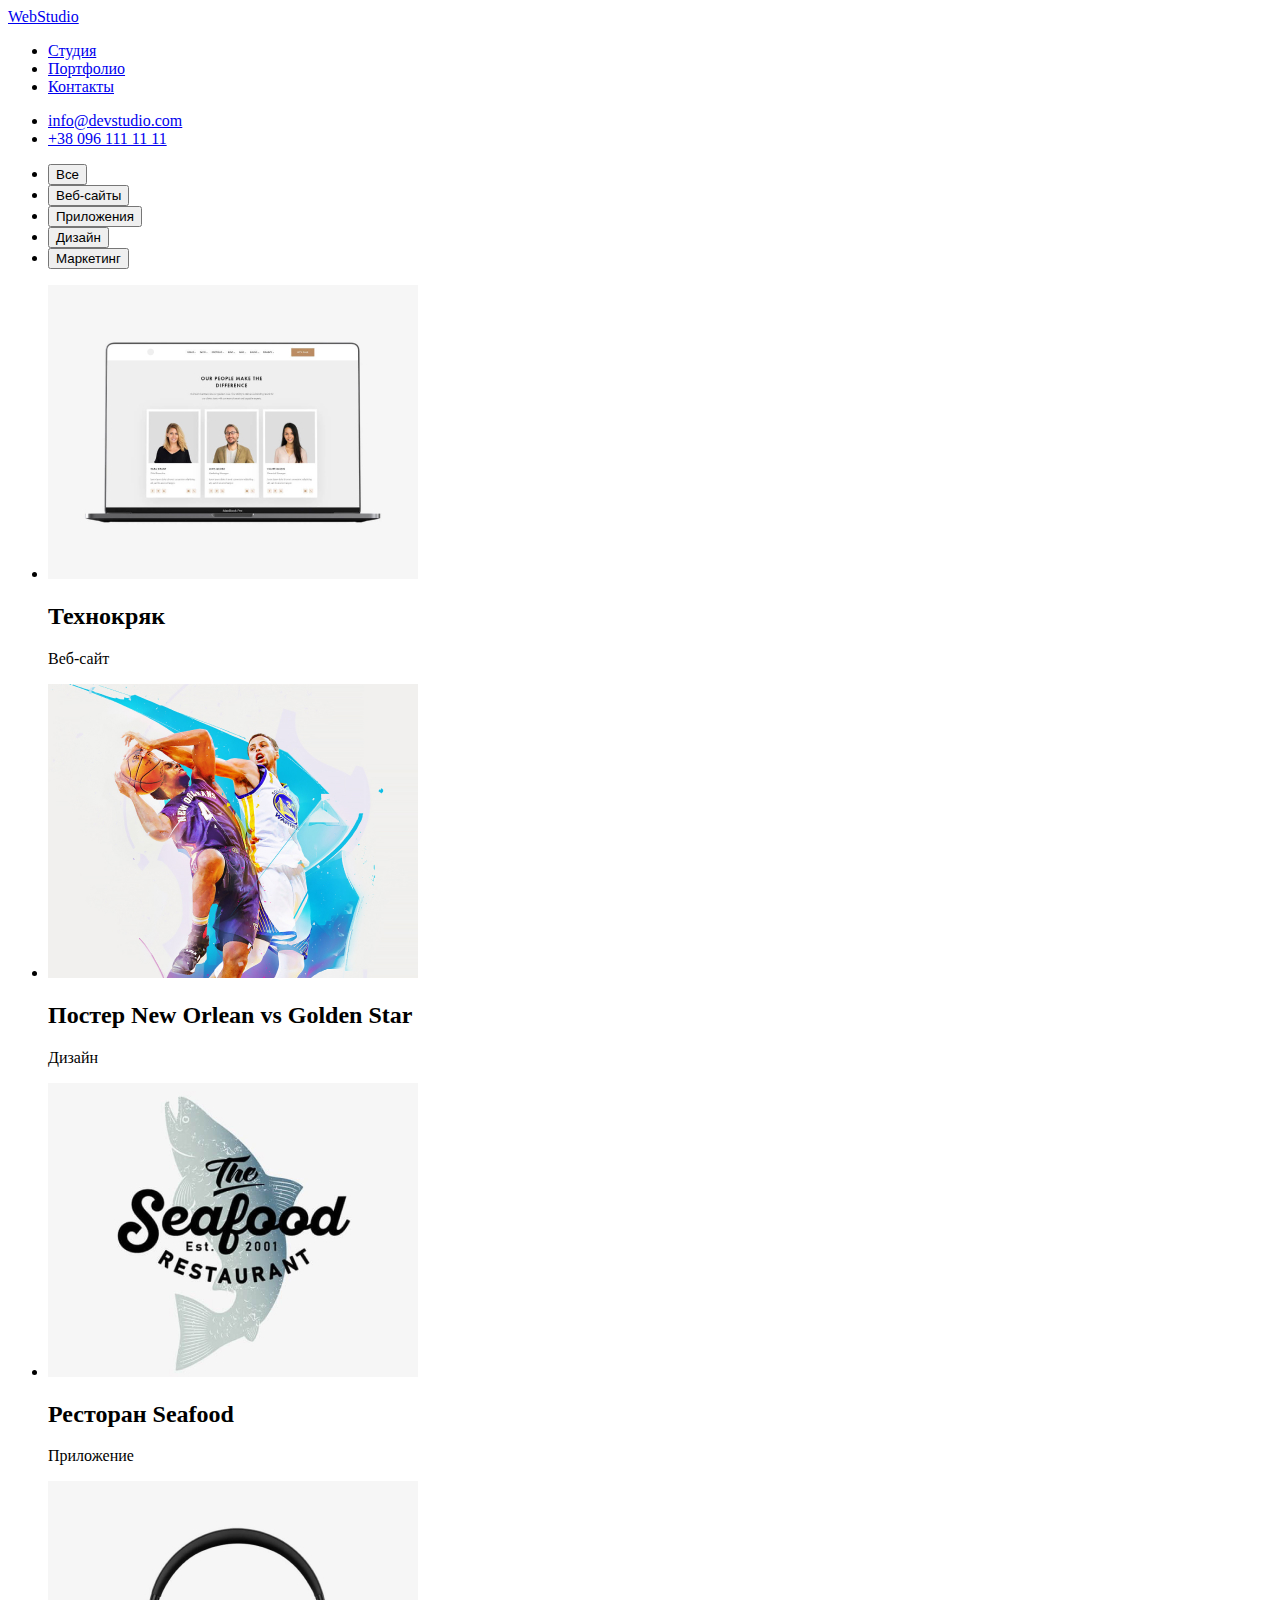
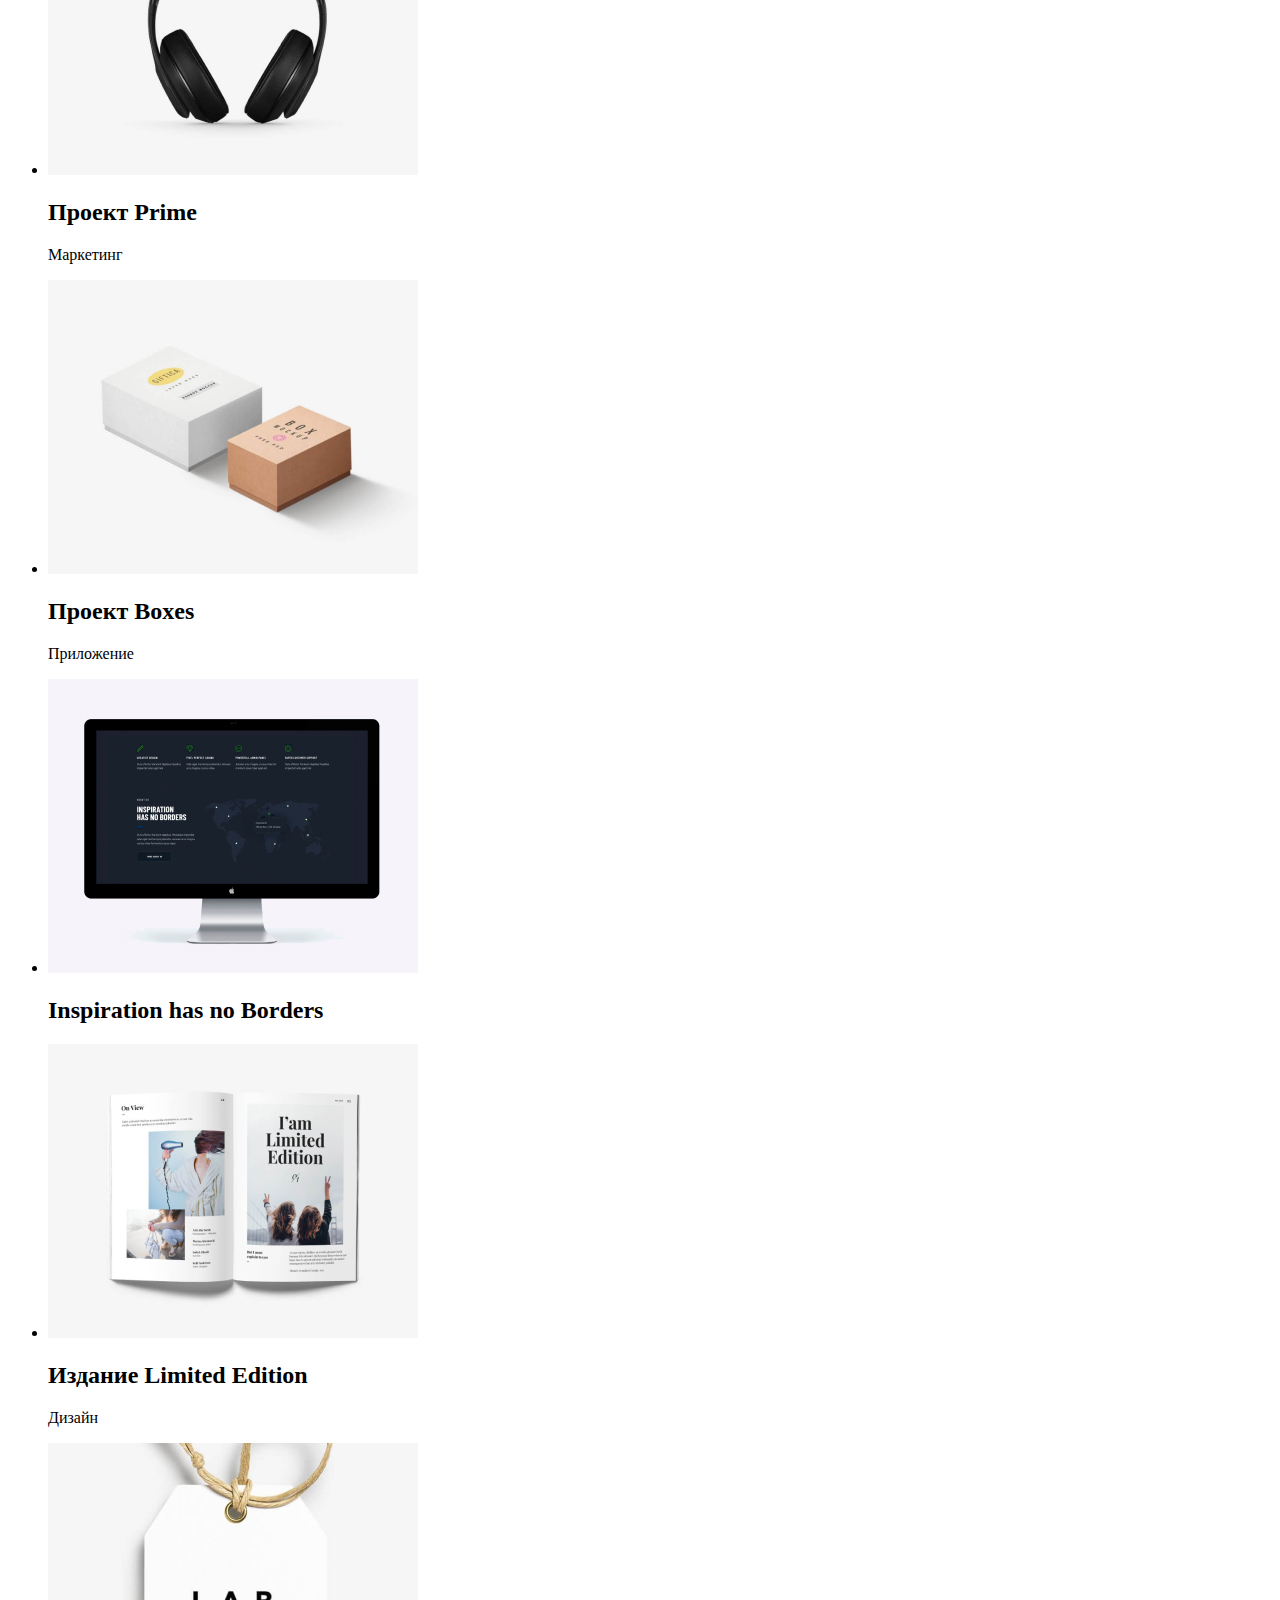
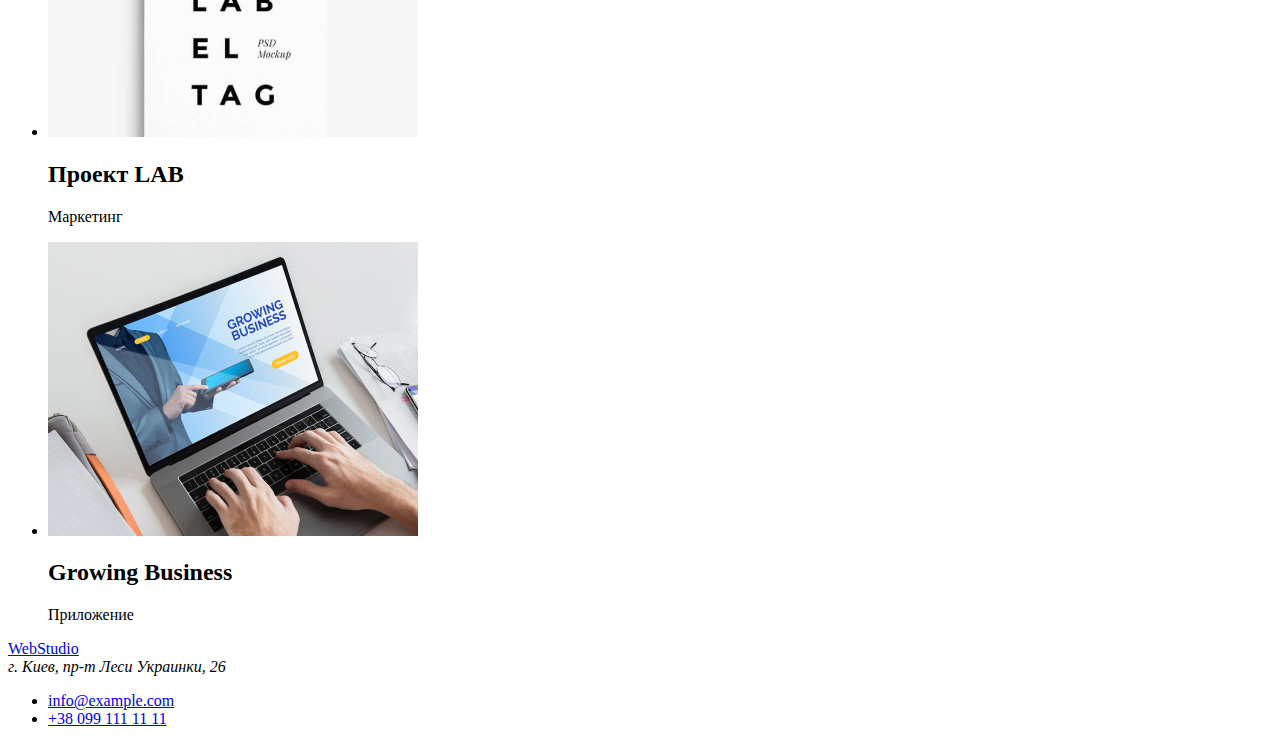
==== portfolio.html @ d8c51c15 "create portfolio.html" ====
<!DOCTYPE html>
<html lang="ru">
  <head>
    <meta charset="UTF-8" />
    <meta http-equiv="X-UA-Compatible" content="IE=edge" />
    <meta name="viewport" content="width=device-width, initial-scale=1.0" />
    <title>WebStudio</title>
    <link rel="stylesheet" href="./styles/style.css">
  </head>
  <body>
    <header>
      <nav>
        <a href="#">WebStudio</a>
        <ul>
          <li><a href="./index.html">Студия</a></li>
          <li><a href="./portfolio.html">Портфолио</a></li>
          <li><a href="#">Контакты</a></li>
        </ul>
      </nav>
      <ul>
        <li><a href="mailto:info@devstudio.com">info@devstudio.com</a></li>
        <li><a href="tel:+380961111111">+38 096 111 11 11</a></li>
      </ul>
    </header>
    <main>
      <section>
        <ul>
          <li><button type="button">Все</butoon></li>
          <li><button type="button">Веб-сайты</butoon></li>
          <li><button type="button">Приложения</butoon></li>
          <li><button type="button">Дизайн</butoon></li>
          <li><button type="button">Маркетинг</butoon></li>
        </ul>
        <ul>
          <li>
            <img src="./images/portfolio/project1.jpg" alt="Технокряк" />
            <h2>Технокряк</h2>
            <p>Веб-сайт</p>
          </li>
          <li>
            <img src="./images/portfolio/project2.jpg" alt="Постер New Orlean vs Golden Star" />
            <h2>Постер New Orlean vs Golden Star</h2>
            <p>Дизайн</p>
          </li>
          <li>
            <img src="./images/portfolio/project3.jpg" alt="Ресторан Seafood" />
            <h2>Ресторан Seafood</h2>
            <p>Приложение</p>
          </li>
          <li>
            <img src="./images/portfolio/project4.jpg" alt="Проект Prime" />
            <h2>Проект Prime</h2>
            <p>Маркетинг</p>
          </li>
          <li>
            <img src="./images/portfolio/project5.jpg" alt="Проект Boxes" />
            <h2>Проект Boxes</h2>
            <p>Приложение</p>
          </li>
          <li>
            <img src="./images/portfolio/project6.jpg" alt="Inspiration has no Borders" />
            <h2>Inspiration has no Borders</h2>
            <p></p>
          </li>
          <li>
            <img src="./images/portfolio/project7.jpg" alt="Издание Limited Edition" />
            <h2>Издание Limited Edition</h2>
            <p>Дизайн</p>
          </li>
          <li>
            <img src="./images/portfolio/project8.jpg" alt="Проект LAB" />
            <h2>Проект LAB</h2>
            <p>Маркетинг</p>
          </li>
          <li>
            <img src="./images/portfolio/project9.jpg" alt="Growing Business" />
            <h2>Growing Business</h2>
            <p>Приложение</p>
          </li>
        </ul>
      </section>
    </main>
    <footer>
      <a href="#">WebStudio</a>
      <address>г. Киев, пр-т Леси Украинки, 26</address>
      <ul>
        <li><a href="mailto:info@example.com">info@example.com</a></li>
        <li><a href="tel:+380991111111">+38 099 111 11 11</a></li>
      </ul>
    </footer>
  </body>
</html>
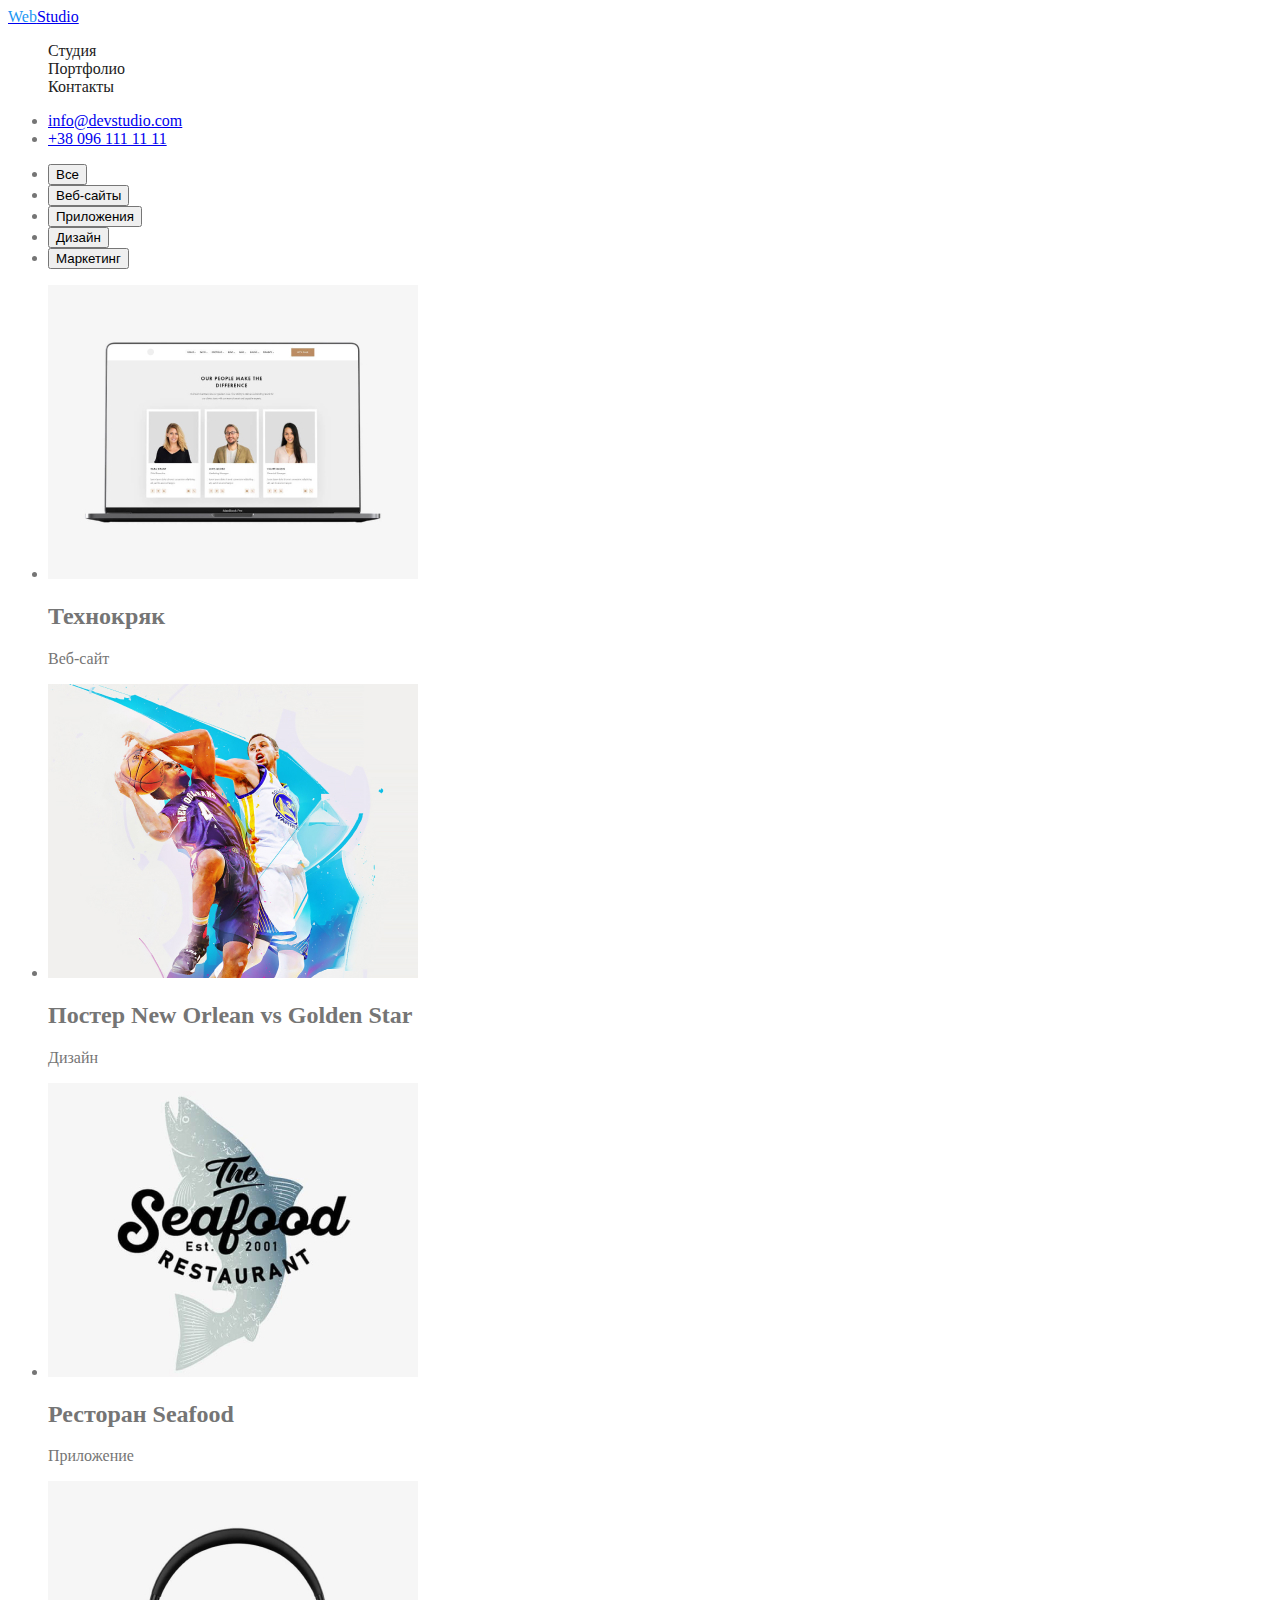
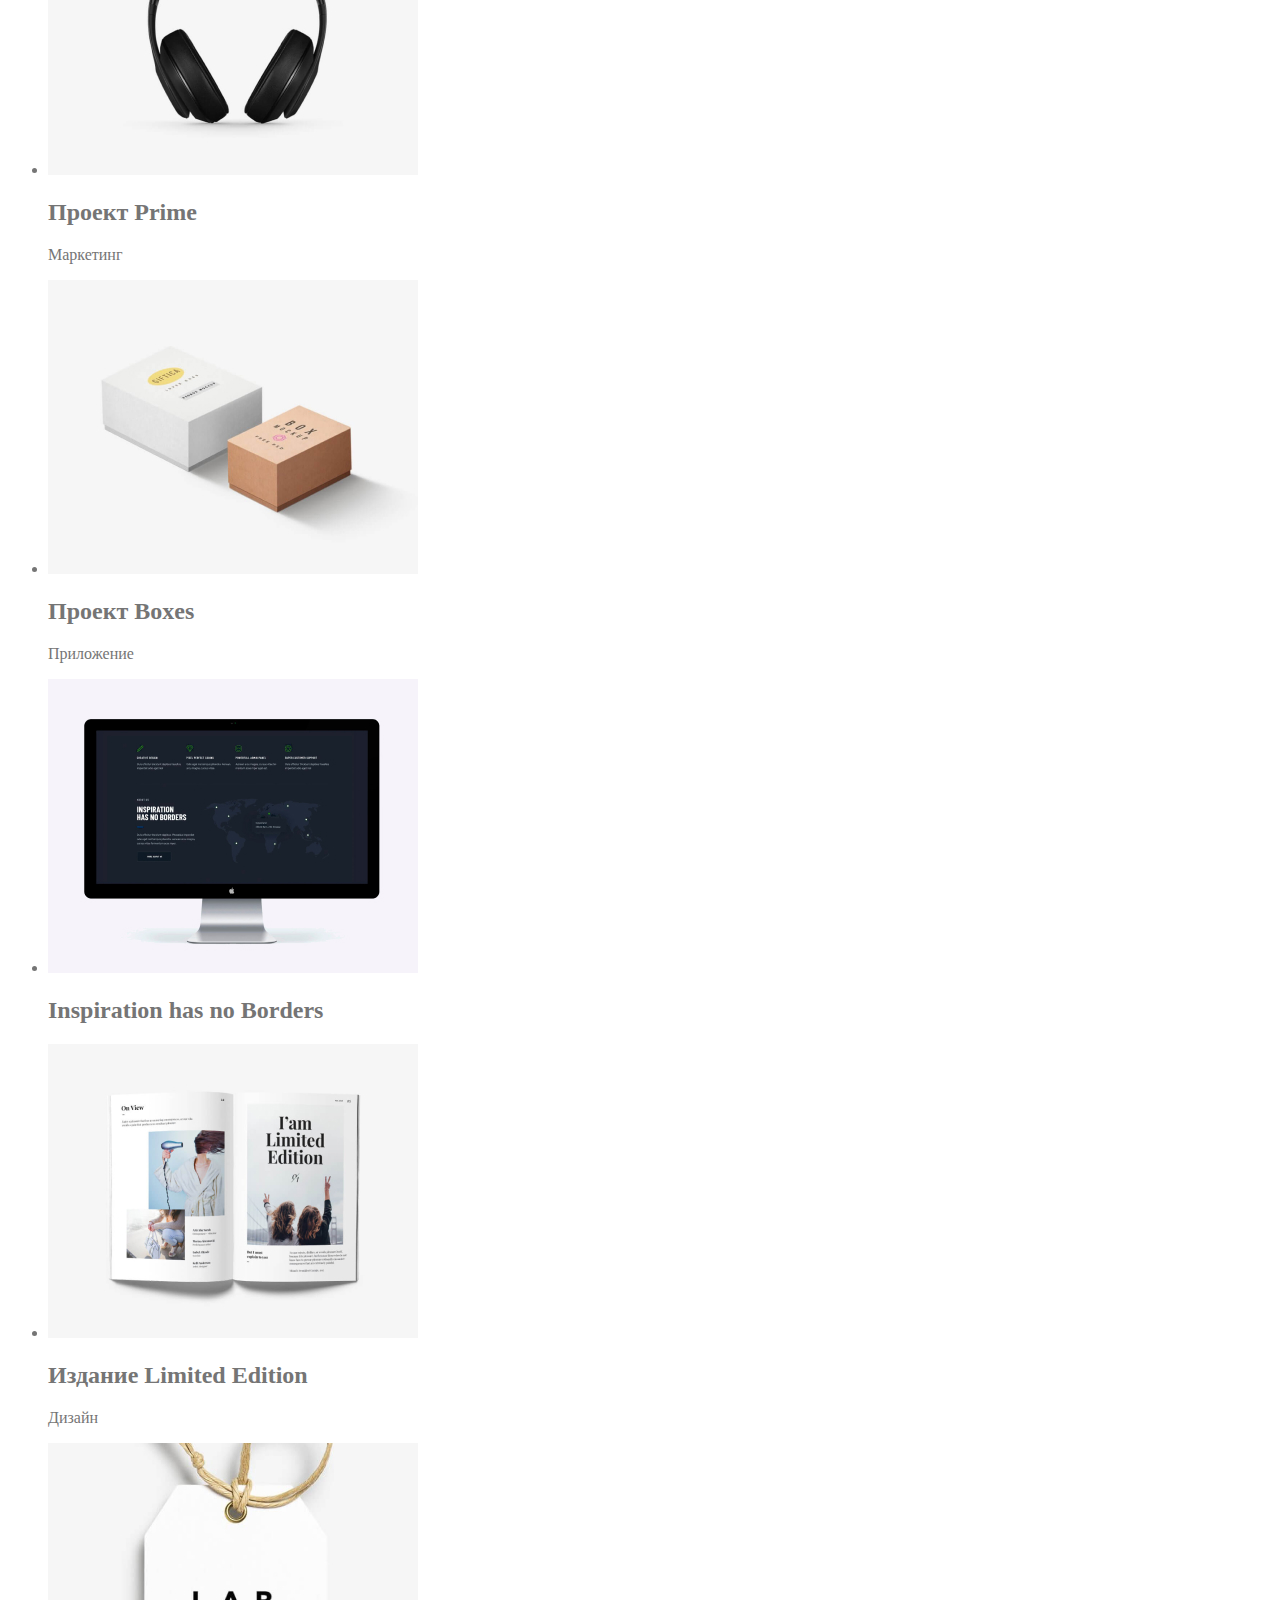
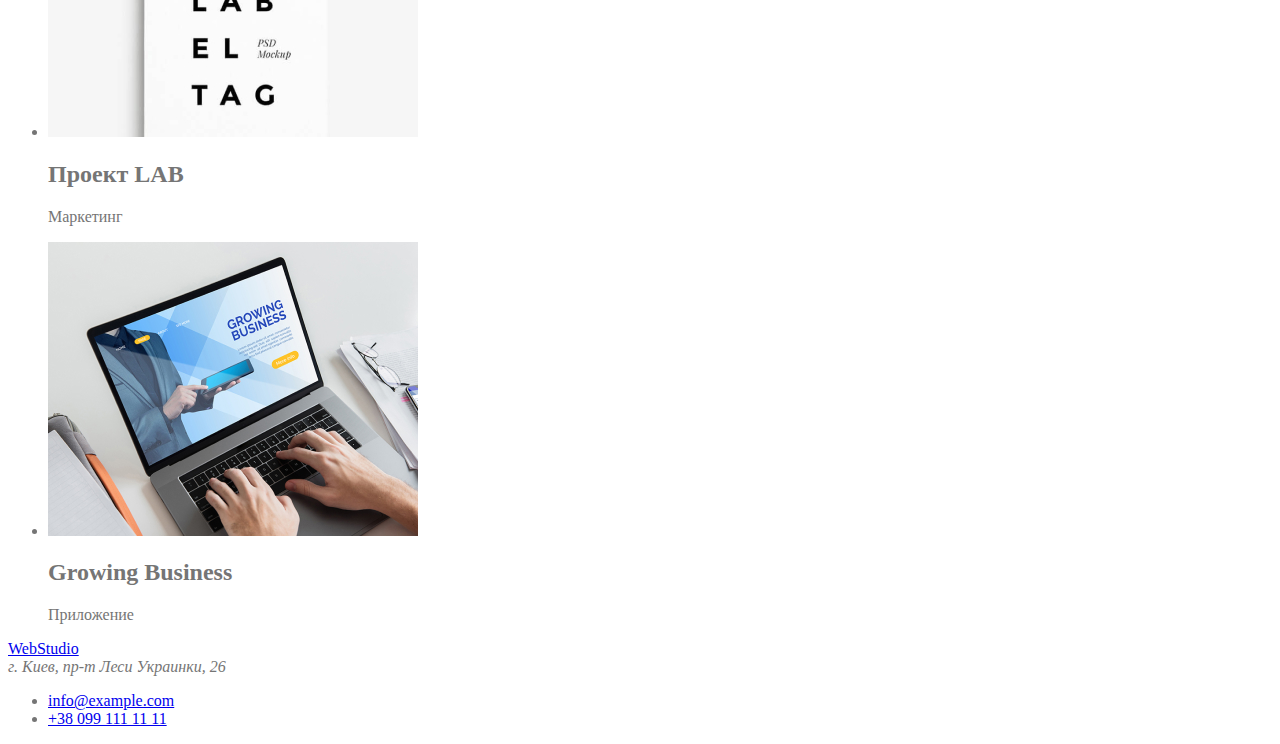
==== commit cec341b1: "add classes" ====
--- a/portfolio.html
+++ b/portfolio.html
@@ -10,8 +10,8 @@
   <body>
     <header>
       <nav>
-        <a href="#">WebStudio</a>
-        <ul>
+        <a href="#" class="logo"><span>Web</span>Studio</a>
+        <ul class="site-nav list">
           <li><a href="./index.html">Студия</a></li>
           <li><a href="./portfolio.html">Портфолио</a></li>
           <li><a href="#">Контакты</a></li>
--- a/styles/style.css
+++ b/styles/style.css
@@ -0,0 +1,78 @@
+/* 
+цвет основной     #212121; 
+цвет вторичный    #757575;
+цвет акцента      #2196F3;
+белый цвет        #FFFFFF;
+
+цвет фона         #FFFFFF;
+вторич цвет фон   #F5F4FA;
+цвет футтера      #2F303A;
+*/
+
+:root {
+  --background-color: #ffffff;
+  --main-color: #757575; /* основной цвет текста */
+  --second-color: #212121; /* вторичный цвет текста (цвет заголовков) */
+  --accent-color: #2196f3; /* цвет акцента  и основной цвет кнопки)   */
+  --accent-botton: #188ce8; /* цвет акцента кнопки */
+  --white-color: #ffffff;
+  --background-footer-color: #2f303a;
+  --footer-contact-color: rgba(255, 255, 255, 0.6);
+}
+
+body {
+  background-color: var(--background-color);
+  color: var(--main-color);
+}
+.list {
+  list-style: none;
+}
+
+.logo span {
+  color: var(--accent-color);
+  font-size: 700;
+}
+
+/* nav */
+.site-nav a {
+  color: var(--second-color);
+  text-decoration: none;
+}
+
+.site-nav a:hover,
+.site-nav a:focus,
+.contact a:hover,
+.contact a:focus {
+  color: var(--accent-color);
+}
+
+/* contact */
+.contact a {
+  text-decoration: none;
+  color: var(--main-color);
+}
+
+.section h2,
+.section h3 {
+  color: var(--second-color);
+}
+.button {
+  background-color: var(--accent-color);
+  color: var(--white-color);
+  border-color: var(--accent-botton);
+}
+
+.button:hover {
+  background-color: #188ce8;
+}
+
+.footer {
+  background-color: var(--background-footer-color);
+}
+.footer address {
+  color: var(--white-color);
+}
+
+.footer-contact a {
+  color: var(--footer-contact-color);
+}
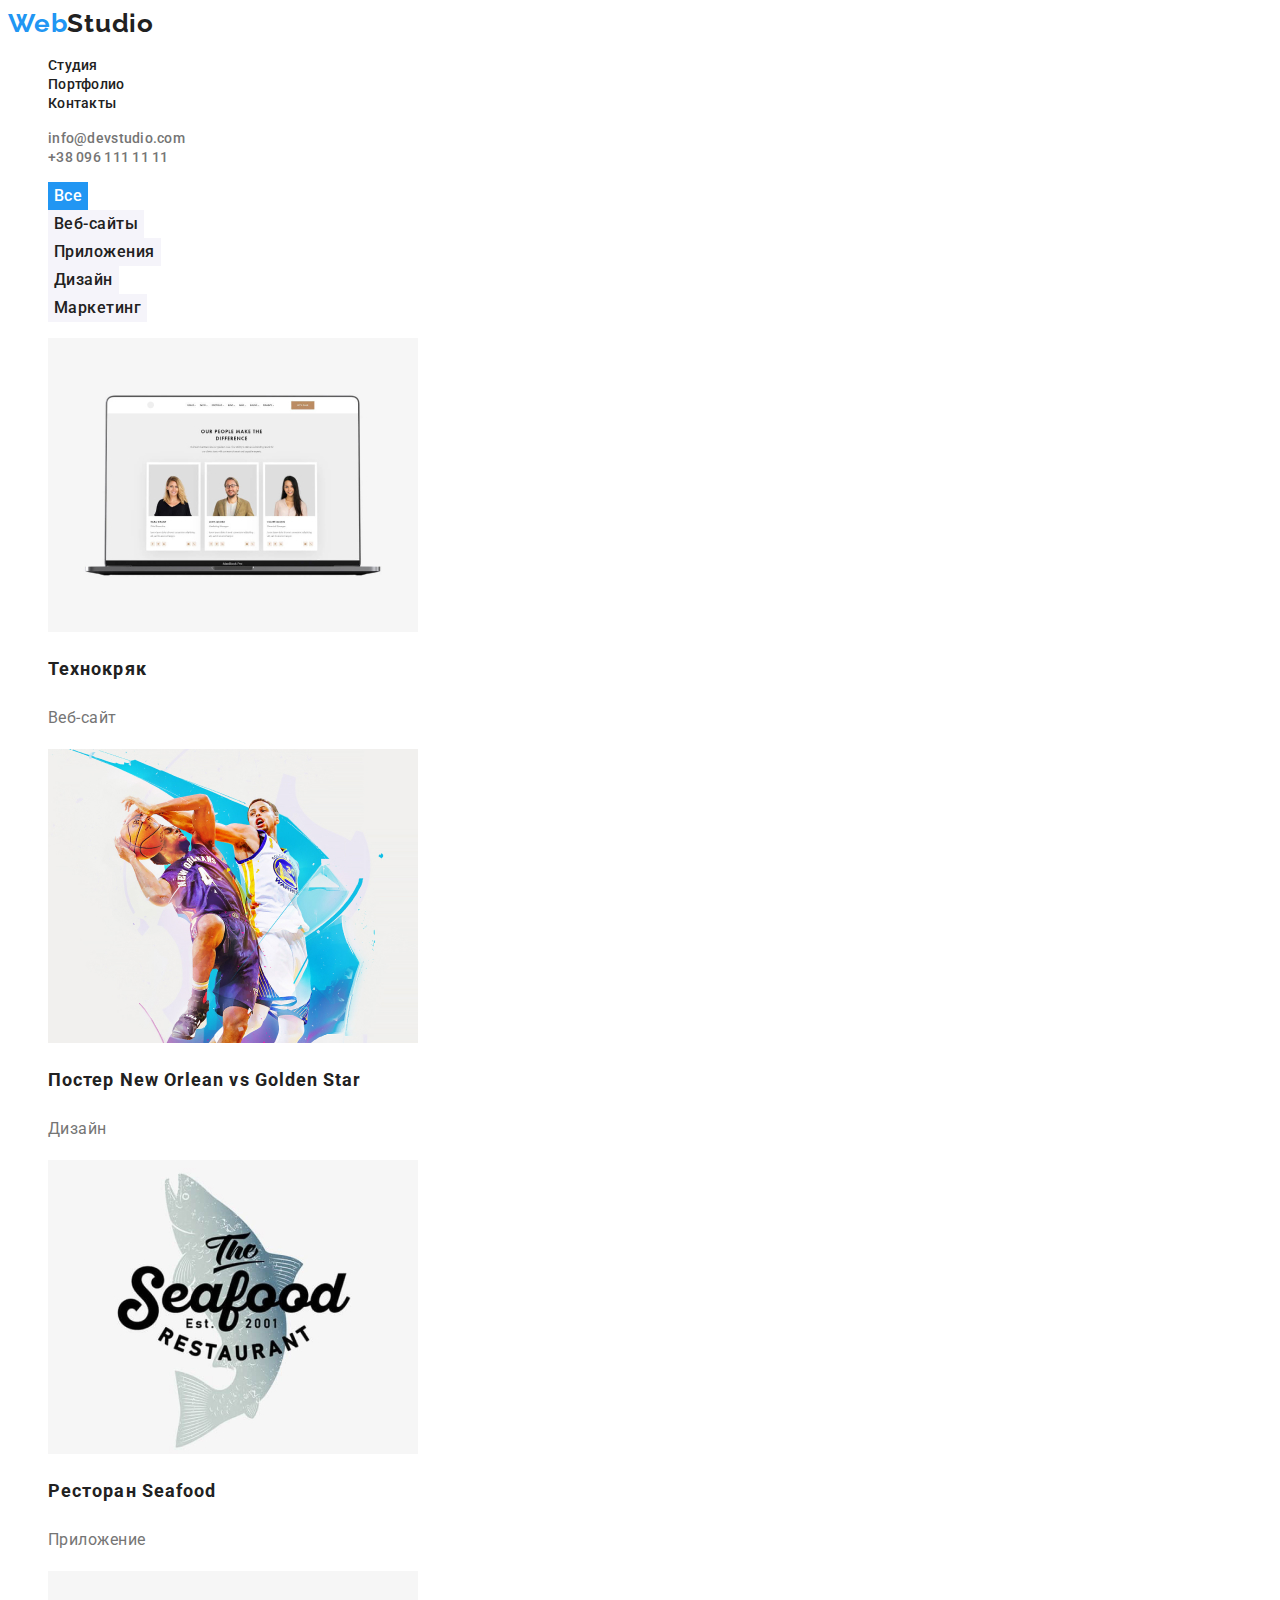
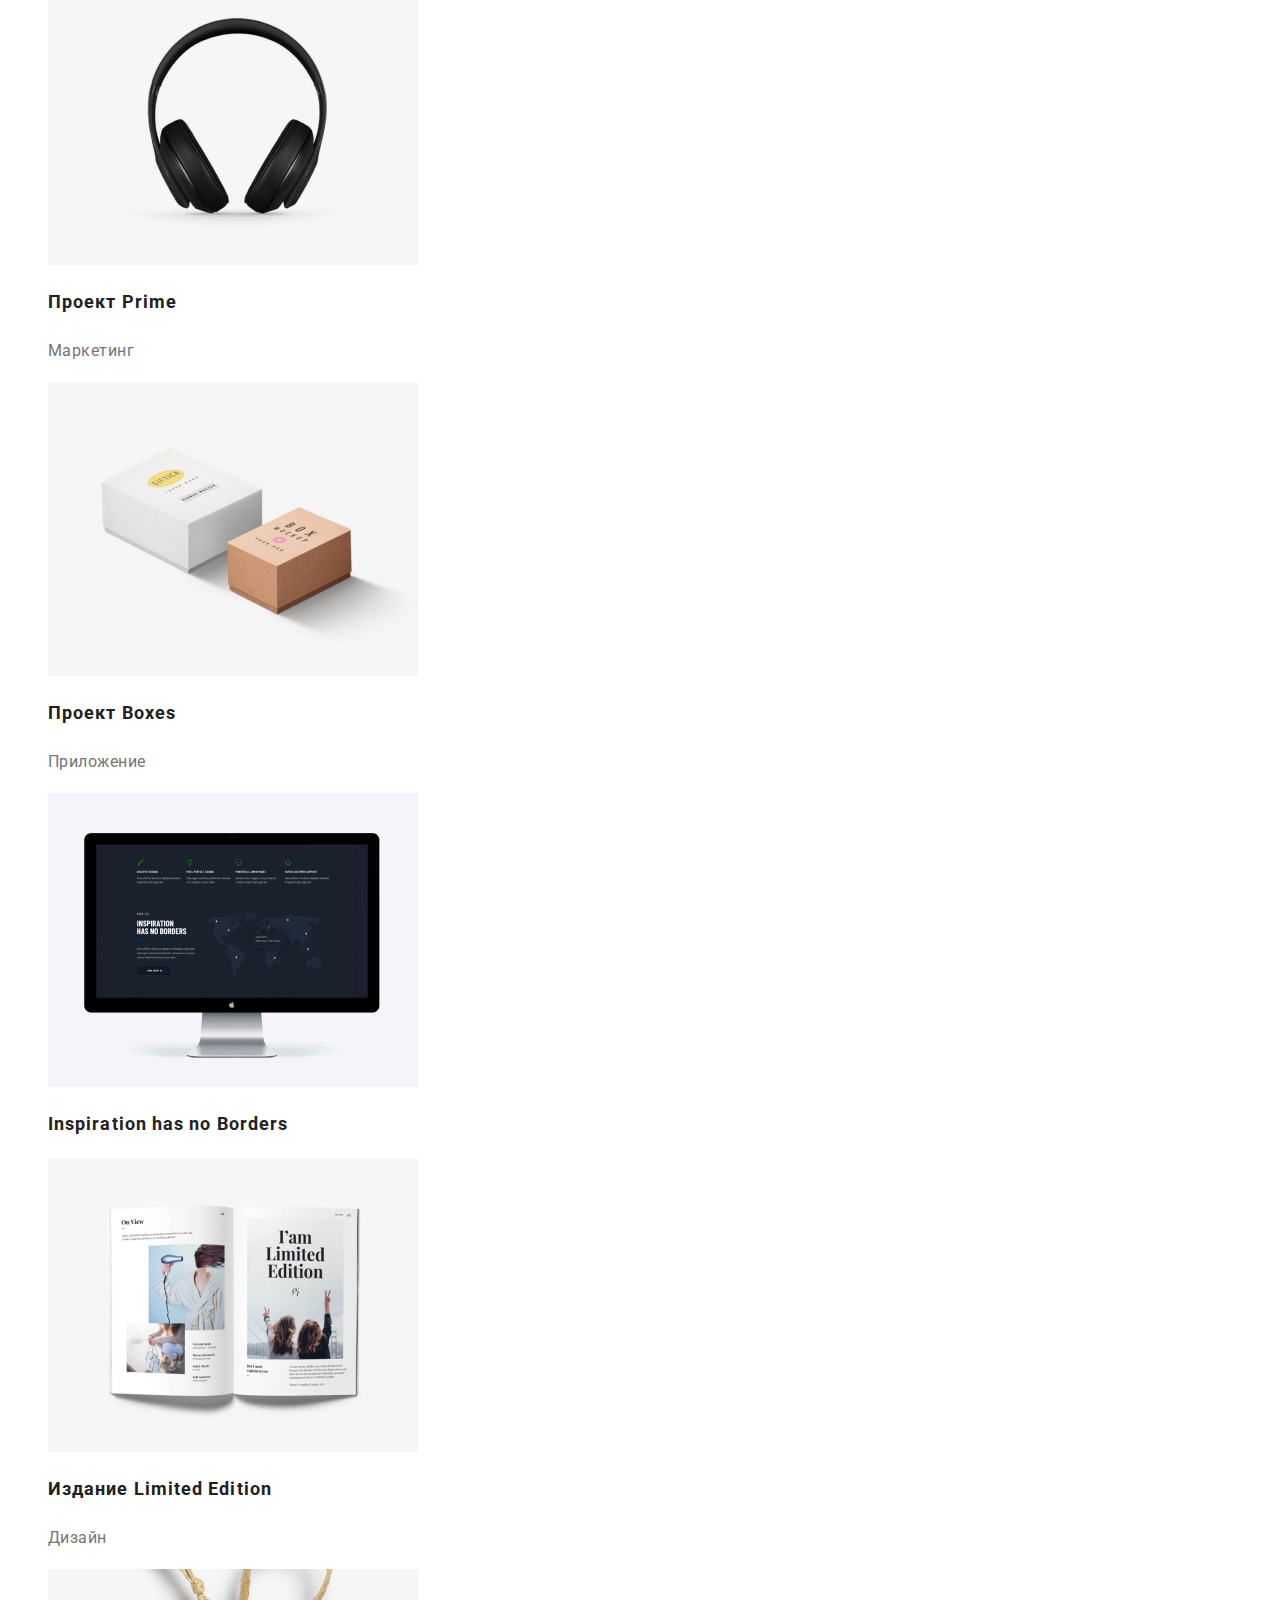
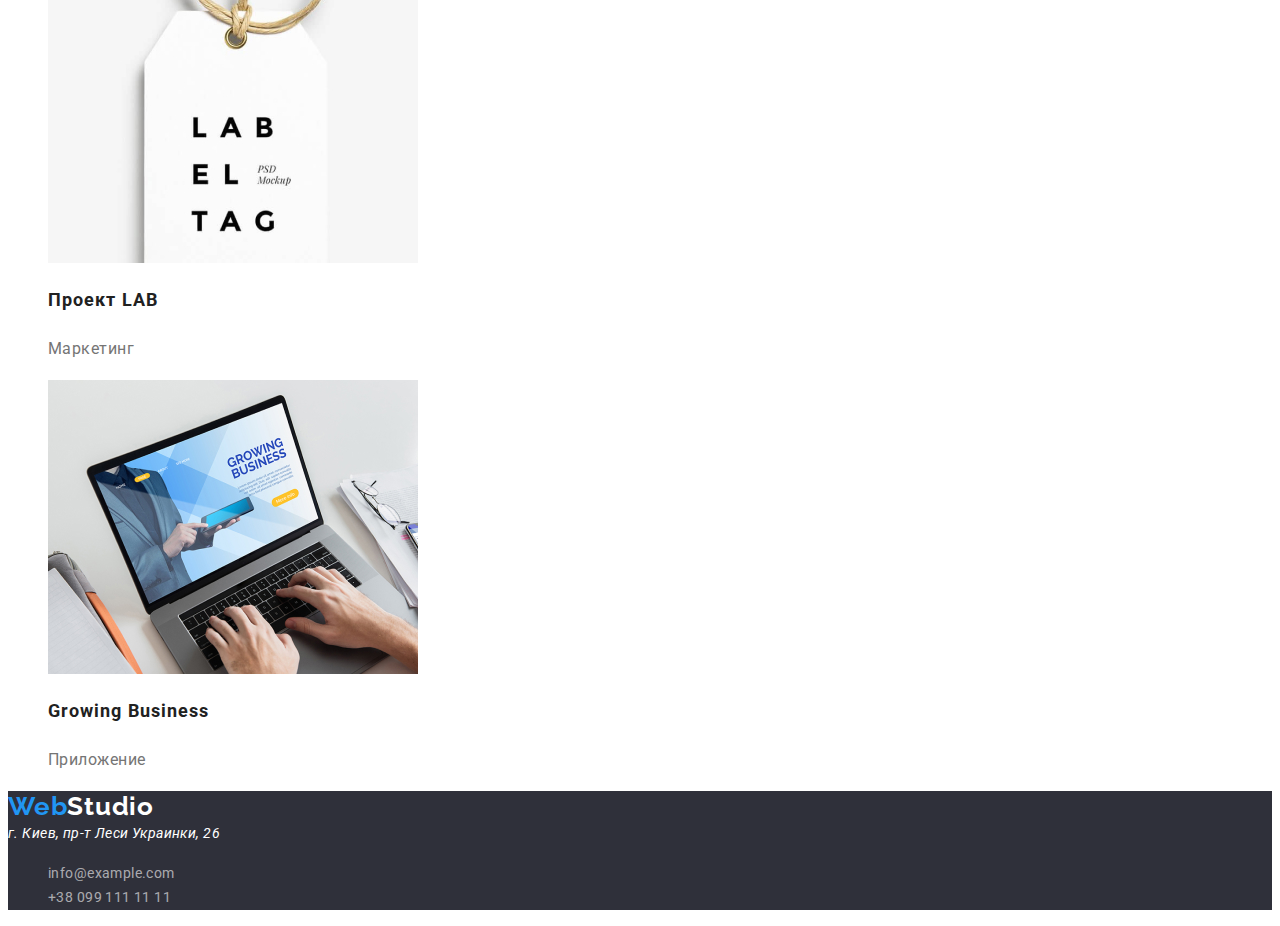
==== commit 31af1fc5: "добавление классов" ====
--- a/portfolio.html
+++ b/portfolio.html
@@ -5,33 +5,37 @@
     <meta http-equiv="X-UA-Compatible" content="IE=edge" />
     <meta name="viewport" content="width=device-width, initial-scale=1.0" />
     <title>WebStudio</title>
-    <link rel="stylesheet" href="./styles/style.css">
+    <link
+      href="https://fonts.googleapis.com/css2?family=Raleway:wght@700&family=Roboto:wght@400;500;700;900&display=swap"
+      rel="stylesheet"
+    />
+    <link rel="stylesheet" href="./styles/style.css" />
   </head>
   <body>
-    <header>
+    <header class="main-menu">
       <nav>
         <a href="#" class="logo"><span>Web</span>Studio</a>
         <ul class="site-nav list">
-          <li><a href="./index.html">Студия</a></li>
+          <li><a href="./">Студия</a></li>
           <li><a href="./portfolio.html">Портфолио</a></li>
           <li><a href="#">Контакты</a></li>
         </ul>
       </nav>
-      <ul>
+      <ul class="contact list">
         <li><a href="mailto:info@devstudio.com">info@devstudio.com</a></li>
         <li><a href="tel:+380961111111">+38 096 111 11 11</a></li>
       </ul>
     </header>
     <main>
-      <section>
-        <ul>
-          <li><button type="button">Все</butoon></li>
-          <li><button type="button">Веб-сайты</butoon></li>
-          <li><button type="button">Приложения</butoon></li>
-          <li><button type="button">Дизайн</butoon></li>
-          <li><button type="button">Маркетинг</butoon></li>
+      <section class="portfolio">
+        <ul class="portfolio-filter list">
+          <li><button type="button" class="button active">Все</button></li>
+          <li><button type="button" class="button">Веб-сайты</button></li>
+          <li><button type="button" class="button">Приложения</button></li>
+          <li><button type="button" class="button">Дизайн</button></li>
+          <li><button type="button" class="button">Маркетинг</button></li>
         </ul>
-        <ul>
+        <ul class="portfolio-projects list">
           <li>
             <img src="./images/portfolio/project1.jpg" alt="Технокряк" />
             <h2>Технокряк</h2>
@@ -80,10 +84,10 @@
         </ul>
       </section>
     </main>
-    <footer>
-      <a href="#">WebStudio</a>
+    <footer class="footer">
+      <a href="#" class="logo"><span>Web</span>Studio</a>
       <address>г. Киев, пр-т Леси Украинки, 26</address>
-      <ul>
+      <ul class="footer-contact list">
         <li><a href="mailto:info@example.com">info@example.com</a></li>
         <li><a href="tel:+380991111111">+38 099 111 11 11</a></li>
       </ul>
--- a/styles/style.css
+++ b/styles/style.css
@@ -14,8 +14,9 @@
   --main-color: #757575; /* основной цвет текста */
   --second-color: #212121; /* вторичный цвет текста (цвет заголовков) */
   --accent-color: #2196f3; /* цвет акцента  и основной цвет кнопки)   */
-  --accent-botton: #188ce8; /* цвет акцента кнопки */
+  /* --accent-botton: #188ce8; цвет акцента кнопки */
   --white-color: #ffffff;
+  --background-banner-color: #2f303a;
   --background-footer-color: #2f303a;
   --footer-contact-color: rgba(255, 255, 255, 0.6);
 }
@@ -23,19 +24,29 @@
 body {
   background-color: var(--background-color);
   color: var(--main-color);
+  font-family: 'Roboto', sans-serif;
 }
 .list {
   list-style: none;
 }
 
+/*  HEADER */
+
+/* logo */
+.logo {
+  font-family: 'Raleway', sans-serif;
+  font-weight: 700;
+  font-size: 26px;
+  line-height: 1.2;
+  letter-spacing: 0.03em;
+  color: var(--second-color);
+}
 .logo span {
   color: var(--accent-color);
-  font-size: 700;
 }
 
 /* nav */
-.site-nav a {
-  color: var(--second-color);
+.main-menu a {
   text-decoration: none;
 }
 
@@ -46,33 +57,147 @@
   color: var(--accent-color);
 }
 
-/* contact */
+.site-nav a {
+  color: var(--second-color);
+  font-weight: 500;
+  font-size: 14px;
+  line-height: 1.14;
+  letter-spacing: 0.02em;
+}
 .contact a {
-  text-decoration: none;
-  color: var(--main-color);
-}
-
-.section h2,
-.section h3 {
-  color: var(--second-color);
-}
-.button {
+  font-weight: 500;
+  font-size: 14px;
+  line-height: 1.14;
+  letter-spacing: 0.02em;
+  color: var(--main-color);
+}
+
+/* MAIN */
+.section-title {
+  font-weight: 700;
+  font-size: 36px;
+  line-height: 1.17;
+  text-align: center;
+  letter-spacing: 0.03em;
+  color: var(--second-color);
+}
+/* banner */
+.banner {
+  background-color: var(--background-banner-color);
+}
+.banner-title {
+  font-weight: 900;
+  font-size: 44px;
+  line-height: 1.36;
+  text-align: center;
+  letter-spacing: 0.06em;
+  text-transform: uppercase;
+  color: var(--white-color);
+}
+.banner-button {
   background-color: var(--accent-color);
-  color: var(--white-color);
   border-color: var(--accent-botton);
-}
-
-.button:hover {
-  background-color: #188ce8;
-}
+  font-weight: 700;
+  font-size: 16px;
+  line-height: 1.88;
+  text-align: center;
+  letter-spacing: 0.06em;
+  color: var(--white-color);
+}
+
+/* features-list */
+
+.features-list h3 {
+  font-weight: 700;
+  font-size: 14px;
+  line-height: 1.14;
+  letter-spacing: 0.03em;
+  text-transform: uppercase;
+  color: var(--second-color);
+}
+
+.features-list {
+  font-weight: 400;
+  font-size: 14px;
+  line-height: 1.71;
+  letter-spacing: 0.03em;
+  color: var(--main-color);
+}
+
+/* our team */
+
+.our-team p {
+  font-weight: 400;
+  font-size: 16px;
+  line-height: 1.19;
+  text-align: center;
+  letter-spacing: 0.03em;
+  color: var(--main-color);
+}
+
+.our-team h3 {
+  font-weight: 500;
+  font-size: 16px;
+  line-height: 1.19;
+  text-align: center;
+  letter-spacing: 0.03em;
+  color: var(--second-color);
+}
+
+/* portfolio */
+.portfolio-filter .button {
+  border: none;
+  font-family: inherit;
+  font-weight: 500;
+  font-size: 16px;
+  line-height: 1.62;
+  text-align: center;
+  letter-spacing: 0.03em;
+  color: var(--second-color);
+  background-color: #f5f4fa;
+}
+
+.portfolio .button.active {
+  color: var(--white-color);
+  background: #2196f3;
+}
+
+.portfolio-projects h2 {
+  font-weight: 700;
+  font-size: 18px;
+  line-height: 2;
+  letter-spacing: 0.06em;
+  color: var(--second-color);
+}
+.portfolio p {
+  font-weight: 400;
+  font-size: 16px;
+  line-height: 1.88;
+  letter-spacing: 0.03em;
+  color: var(--main-color);
+}
+
+/* FOOTER */
 
 .footer {
   background-color: var(--background-footer-color);
 }
+.footer .logo {
+  color: var(--white-color);
+  text-decoration: none;
+}
 .footer address {
-  color: var(--white-color);
-}
-
+  font-weight: 400;
+  font-size: 14px;
+  line-height: 1.71;
+  letter-spacing: 0.03em;
+  color: var(--white-color);
+}
 .footer-contact a {
+  font-weight: 400;
+  font-size: 14px;
+  line-height: 1.71;
+  letter-spacing: 0.03em;
   color: var(--footer-contact-color);
-}
+  text-decoration: none;
+}
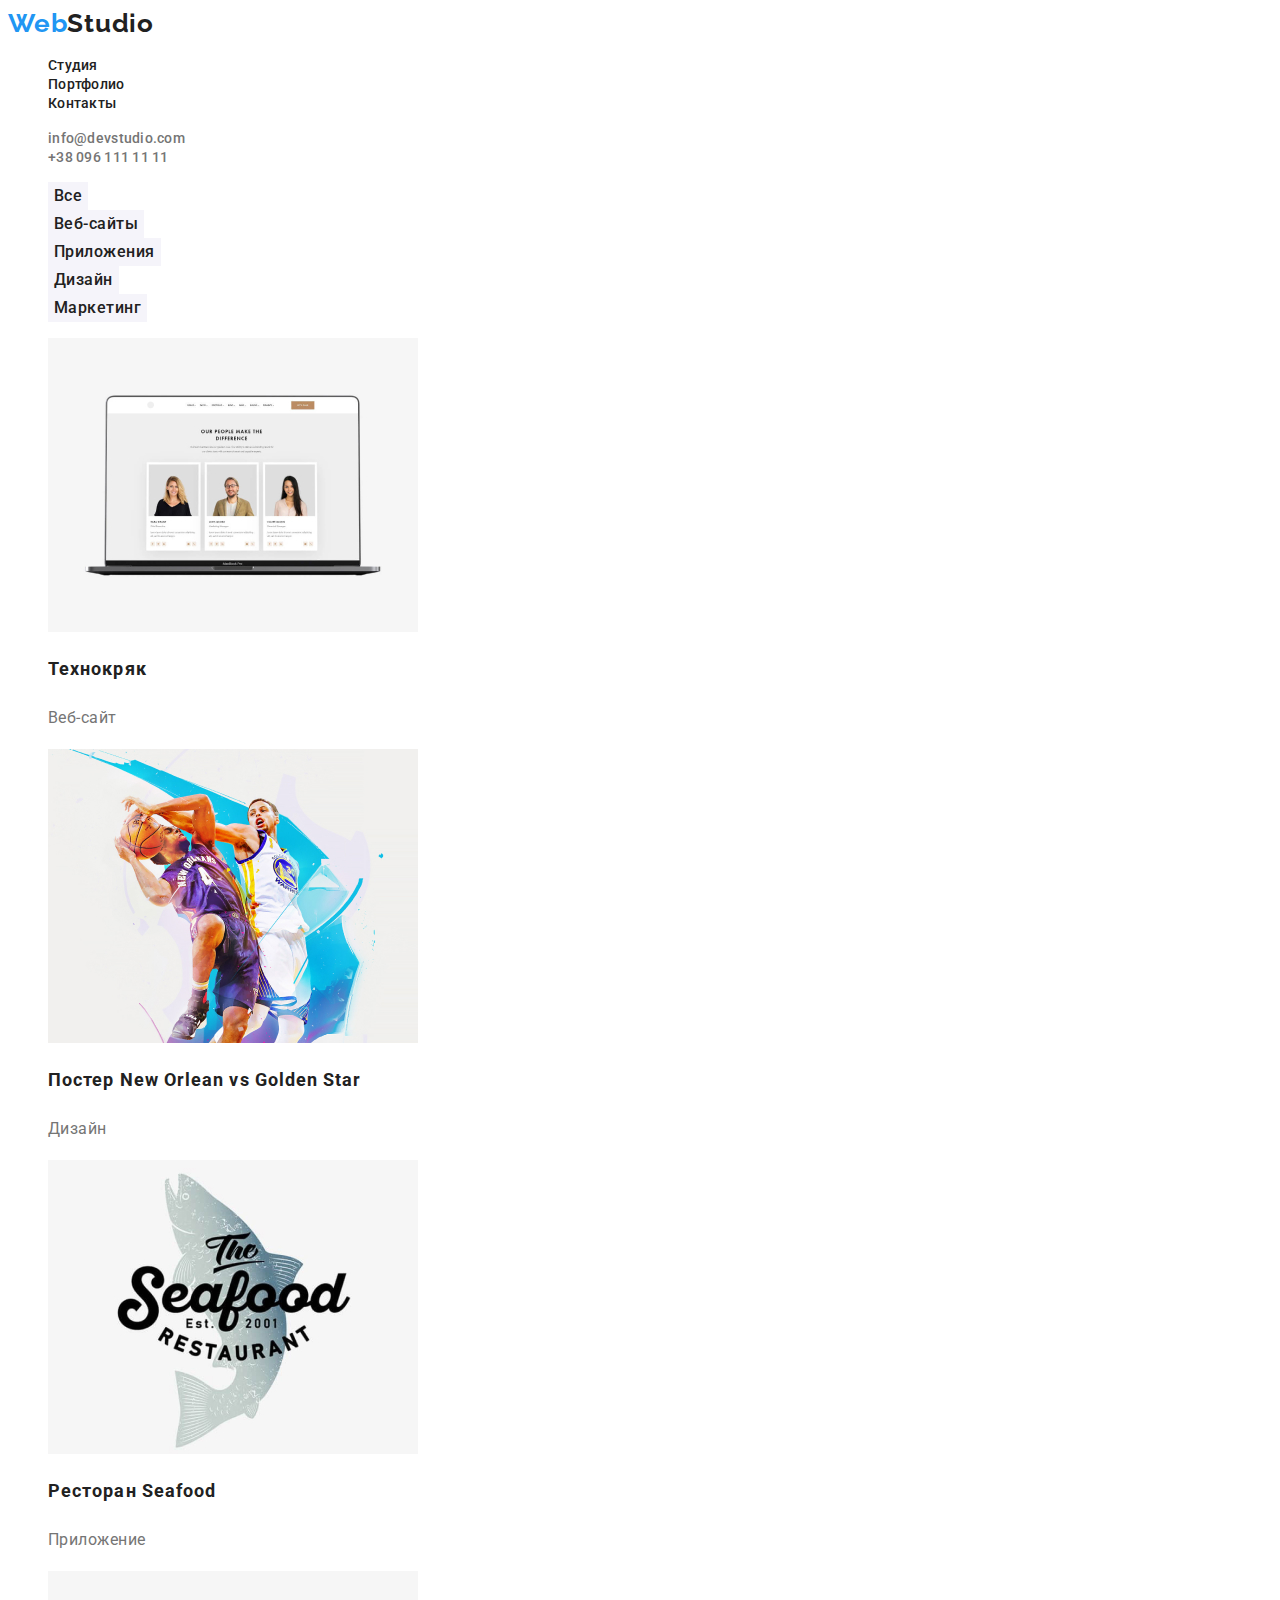
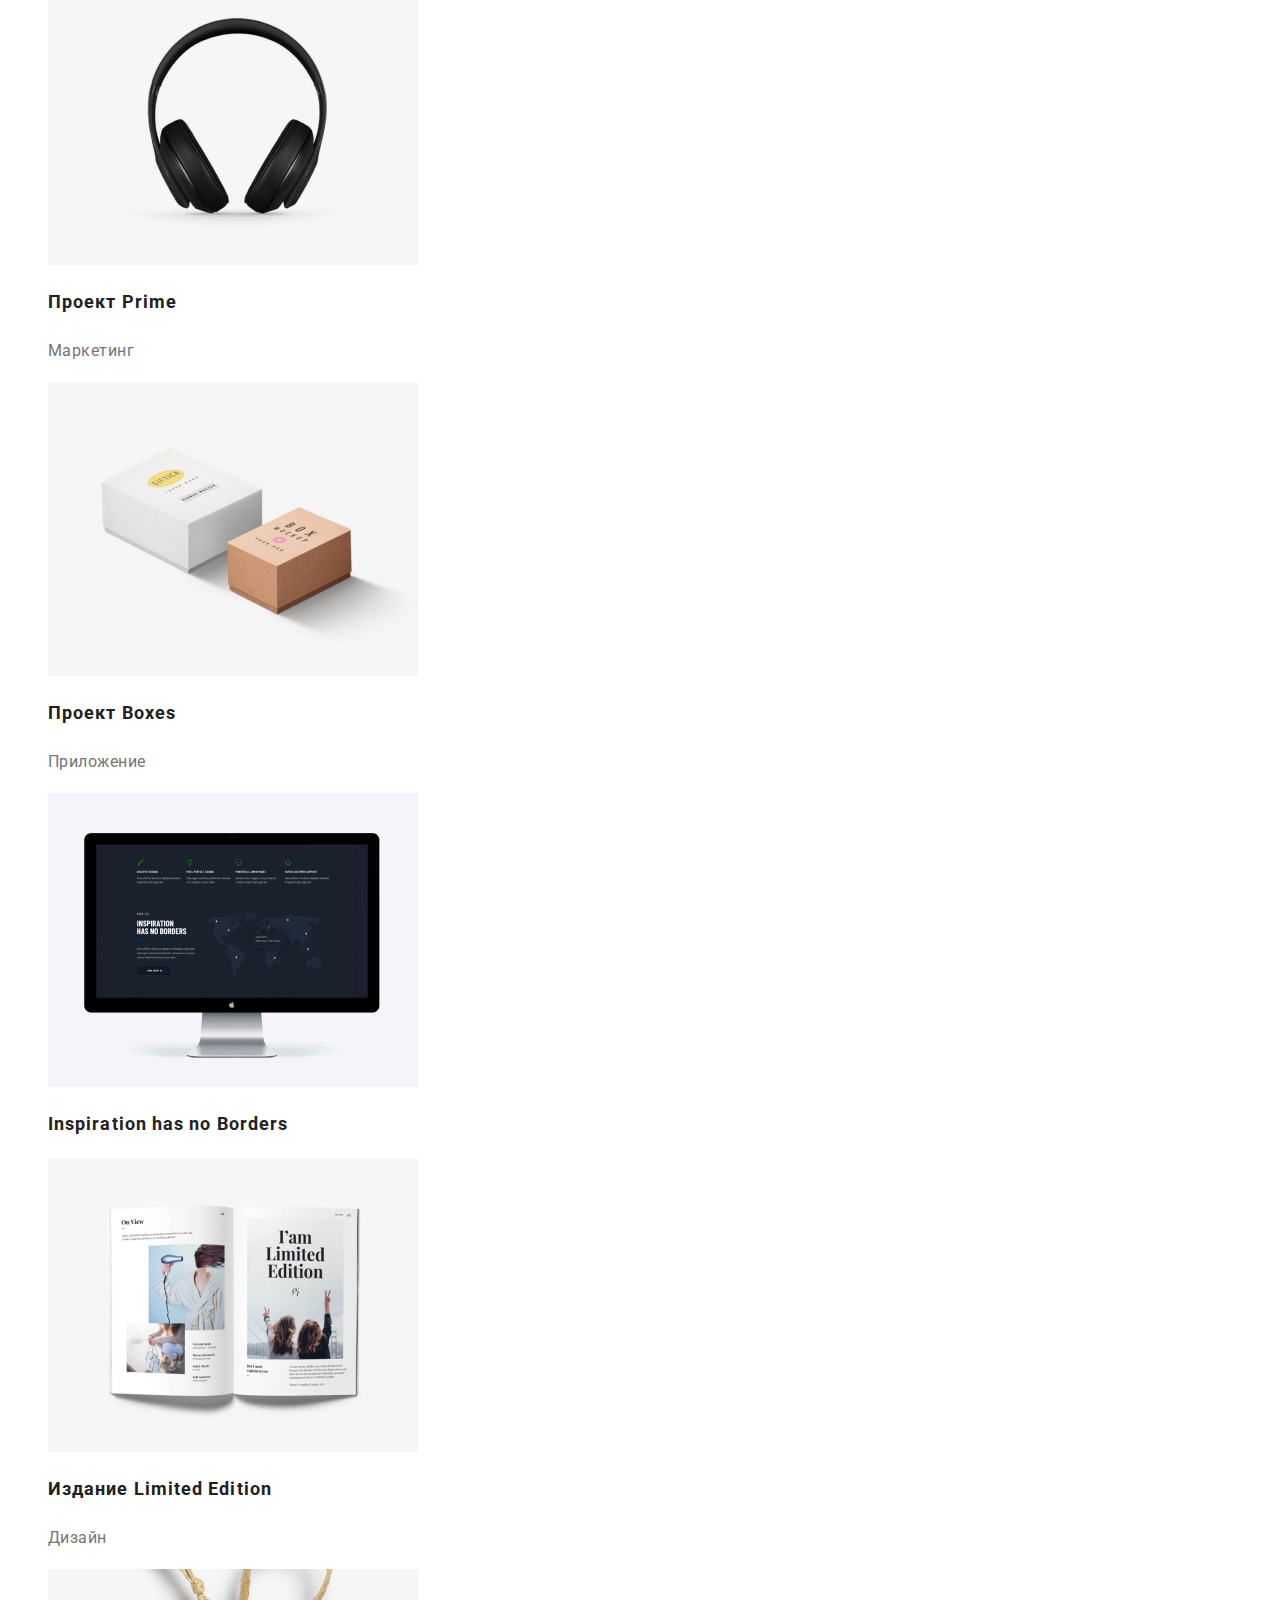
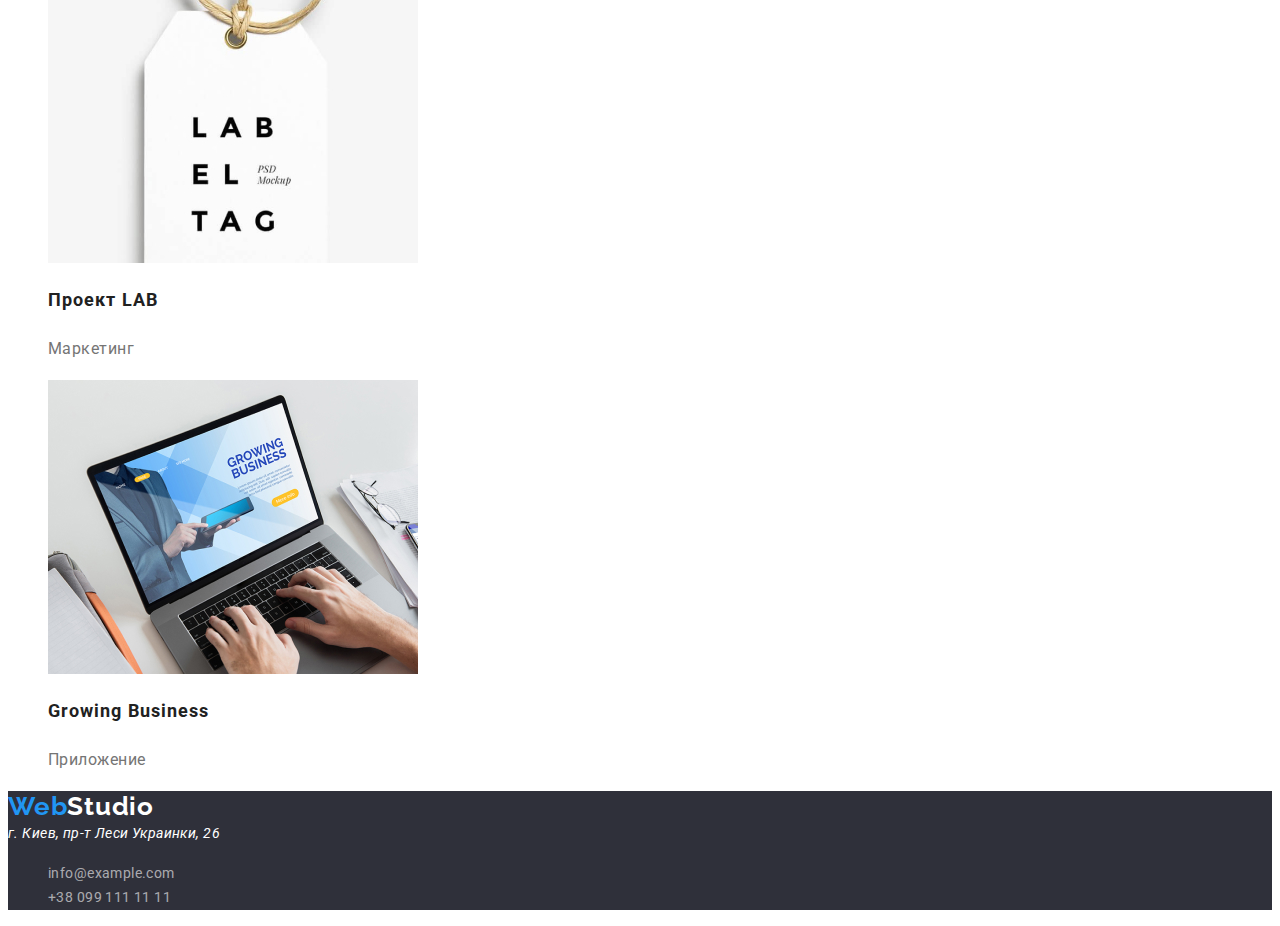
==== commit 453be97e: "изменения css" ====
--- a/portfolio.html
+++ b/portfolio.html
@@ -9,7 +9,7 @@
       href="https://fonts.googleapis.com/css2?family=Raleway:wght@700&family=Roboto:wght@400;500;700;900&display=swap"
       rel="stylesheet"
     />
-    <link rel="stylesheet" href="./styles/style.css" />
+    <link rel="stylesheet" href="./css/styles.css" />
   </head>
   <body>
     <header class="main-menu">
@@ -29,55 +29,98 @@
     <main>
       <section class="portfolio">
         <ul class="portfolio-filter list">
-          <li><button type="button" class="button active">Все</button></li>
+          <li><button type="button" class="button">Все</button></li>
           <li><button type="button" class="button">Веб-сайты</button></li>
           <li><button type="button" class="button">Приложения</button></li>
           <li><button type="button" class="button">Дизайн</button></li>
           <li><button type="button" class="button">Маркетинг</button></li>
         </ul>
+
         <ul class="portfolio-projects list">
           <li>
-            <img src="./images/portfolio/project1.jpg" alt="Технокряк" />
+            <img
+              src="./images/portfolio/project1.jpg"
+              alt="Технокряк"
+              width="370"
+              height="294"
+              width="370"
+              height="294"
+            />
             <h2>Технокряк</h2>
             <p>Веб-сайт</p>
           </li>
           <li>
-            <img src="./images/portfolio/project2.jpg" alt="Постер New Orlean vs Golden Star" />
+            <img
+              src="./images/portfolio/project2.jpg"
+              alt="Постер New Orlean vs Golden Star"
+              width="370"
+              height="294"
+            />
             <h2>Постер New Orlean vs Golden Star</h2>
             <p>Дизайн</p>
           </li>
           <li>
-            <img src="./images/portfolio/project3.jpg" alt="Ресторан Seafood" />
+            <img
+              src="./images/portfolio/project3.jpg"
+              alt="Ресторан Seafood"
+              width="370"
+              height="294"
+            />
             <h2>Ресторан Seafood</h2>
             <p>Приложение</p>
           </li>
           <li>
-            <img src="./images/portfolio/project4.jpg" alt="Проект Prime" />
+            <img
+              src="./images/portfolio/project4.jpg"
+              alt="Проект Prime"
+              width="370"
+              height="294"
+            />
             <h2>Проект Prime</h2>
             <p>Маркетинг</p>
           </li>
           <li>
-            <img src="./images/portfolio/project5.jpg" alt="Проект Boxes" />
+            <img
+              src="./images/portfolio/project5.jpg"
+              alt="Проект Boxes"
+              width="370"
+              height="294"
+            />
             <h2>Проект Boxes</h2>
             <p>Приложение</p>
           </li>
           <li>
-            <img src="./images/portfolio/project6.jpg" alt="Inspiration has no Borders" />
+            <img
+              src="./images/portfolio/project6.jpg"
+              alt="Inspiration has no Borders"
+              width="370"
+              height="294"
+            />
             <h2>Inspiration has no Borders</h2>
             <p></p>
           </li>
           <li>
-            <img src="./images/portfolio/project7.jpg" alt="Издание Limited Edition" />
+            <img
+              src="./images/portfolio/project7.jpg"
+              alt="Издание Limited Edition"
+              width="370"
+              height="294"
+            />
             <h2>Издание Limited Edition</h2>
             <p>Дизайн</p>
           </li>
           <li>
-            <img src="./images/portfolio/project8.jpg" alt="Проект LAB" />
+            <img src="./images/portfolio/project8.jpg" alt="Проект LAB" width="370" height="294" />
             <h2>Проект LAB</h2>
             <p>Маркетинг</p>
           </li>
           <li>
-            <img src="./images/portfolio/project9.jpg" alt="Growing Business" />
+            <img
+              src="./images/portfolio/project9.jpg"
+              alt="Growing Business"
+              width="370"
+              height="294"
+            />
             <h2>Growing Business</h2>
             <p>Приложение</p>
           </li>
--- a/css/styles.css
+++ b/css/styles.css
@@ -0,0 +1,193 @@
+:root {
+  --background-color: #ffffff;
+  --main-color: #757575; /* основной цвет текста */
+  --heading-color: #212121; /* вторичный цвет текста (цвет заголовков) */
+  --accent-color: #2196f3; /* цвет акцента  и основной цвет кнопки)   */
+  --white-color: #ffffff;
+  --second-background-color: #2f303a;
+  --footer-contact-color: rgba(255, 255, 255, 0.6);
+}
+
+body {
+  background-color: var(--background-color);
+  color: var(--main-color);
+  font-family: 'Roboto', sans-serif;
+}
+.list {
+  list-style: none;
+}
+
+/*  HEADER */
+
+/* logo */
+.logo {
+  font-family: 'Raleway', sans-serif;
+  font-weight: 700;
+  font-size: 26px;
+  line-height: 1.2;
+  letter-spacing: 0.03em;
+  color: var(--heading-color);
+}
+.logo span {
+  color: var(--accent-color);
+}
+
+/* nav */
+.main-menu a {
+  text-decoration: none;
+}
+
+.site-nav a:hover,
+.site-nav a:focus,
+.contact a:hover,
+.contact a:focus {
+  color: var(--accent-color);
+}
+
+.site-nav a {
+  color: var(--heading-color);
+  font-weight: 500;
+  font-size: 14px;
+  line-height: 1.14;
+  letter-spacing: 0.02em;
+}
+/* contact list */
+.contact a {
+  font-weight: 500;
+  font-size: 14px;
+  line-height: 1.14;
+  letter-spacing: 0.02em;
+  color: var(--main-color);
+}
+
+/* MAIN */
+.section-title {
+  font-weight: 700;
+  font-size: 36px;
+  line-height: 1.17;
+  text-align: center;
+  letter-spacing: 0.03em;
+  color: var(--heading-color);
+}
+/* banner */
+.banner {
+  background-color: var(--second-background-color);
+}
+.banner-title {
+  font-weight: 900;
+  font-size: 44px;
+  line-height: 1.36;
+  text-align: center;
+  letter-spacing: 0.06em;
+  text-transform: uppercase;
+  color: var(--white-color);
+}
+.banner-button {
+  cursor: pointer;
+  background-color: var(--accent-color);
+  border-color: var(--accent-botton);
+  font-weight: 700;
+  font-size: 16px;
+  line-height: 1.88;
+  text-align: center;
+  letter-spacing: 0.06em;
+  color: var(--white-color);
+}
+
+/* features-list */
+
+.features-list h3 {
+  font-weight: 700;
+  font-size: 14px;
+  line-height: 1.14;
+  letter-spacing: 0.03em;
+  text-transform: uppercase;
+  color: var(--heading-color);
+}
+
+.features-list {
+  font-size: 14px;
+  line-height: 1.71;
+  letter-spacing: 0.03em;
+  color: var(--main-color);
+}
+
+/* our team */
+
+.our-team p {
+  font-size: 16px;
+  line-height: 1.19;
+  text-align: center;
+  letter-spacing: 0.03em;
+  color: var(--main-color);
+}
+
+.our-team h3 {
+  font-weight: 500;
+  font-size: 16px;
+  line-height: 1.19;
+  text-align: center;
+  letter-spacing: 0.03em;
+  color: var(--heading-color);
+}
+
+/* portfolio */
+.portfolio-filter .button {
+  cursor: pointer;
+  border: none;
+  font-family: inherit;
+  font-weight: 500;
+  font-size: 16px;
+  line-height: 1.62;
+  text-align: center;
+  letter-spacing: 0.03em;
+  color: var(--heading-color);
+  background-color: #f5f4fa;
+}
+
+.portfolio .button:hover,
+.portfolio .button:focus {
+  background-color: var(--accent-color);
+  color: var(--white-color);
+}
+
+.portfolio-projects h2 {
+  font-weight: 700;
+  font-size: 18px;
+  line-height: 2;
+  letter-spacing: 0.06em;
+  color: var(--heading-color);
+}
+.portfolio p {
+  font-size: 16px;
+  line-height: 1.88;
+  letter-spacing: 0.03em;
+  color: var(--main-color);
+}
+
+/* FOOTER */
+
+.footer {
+  background-color: var(--second-background-color);
+}
+.footer .logo {
+  color: var(--white-color);
+  text-decoration: none;
+}
+.footer address {
+  font-size: 14px;
+  line-height: 1.71;
+  letter-spacing: 0.03em;
+  color: var(--white-color);
+}
+.footer-contact a {
+  font-size: 14px;
+  line-height: 1.71;
+  letter-spacing: 0.03em;
+  color: var(--footer-contact-color);
+  text-decoration: none;
+}
+.footer-contact a:hover,
+.footer-contact a:focus {
+  color: var(--accent-color);
+}
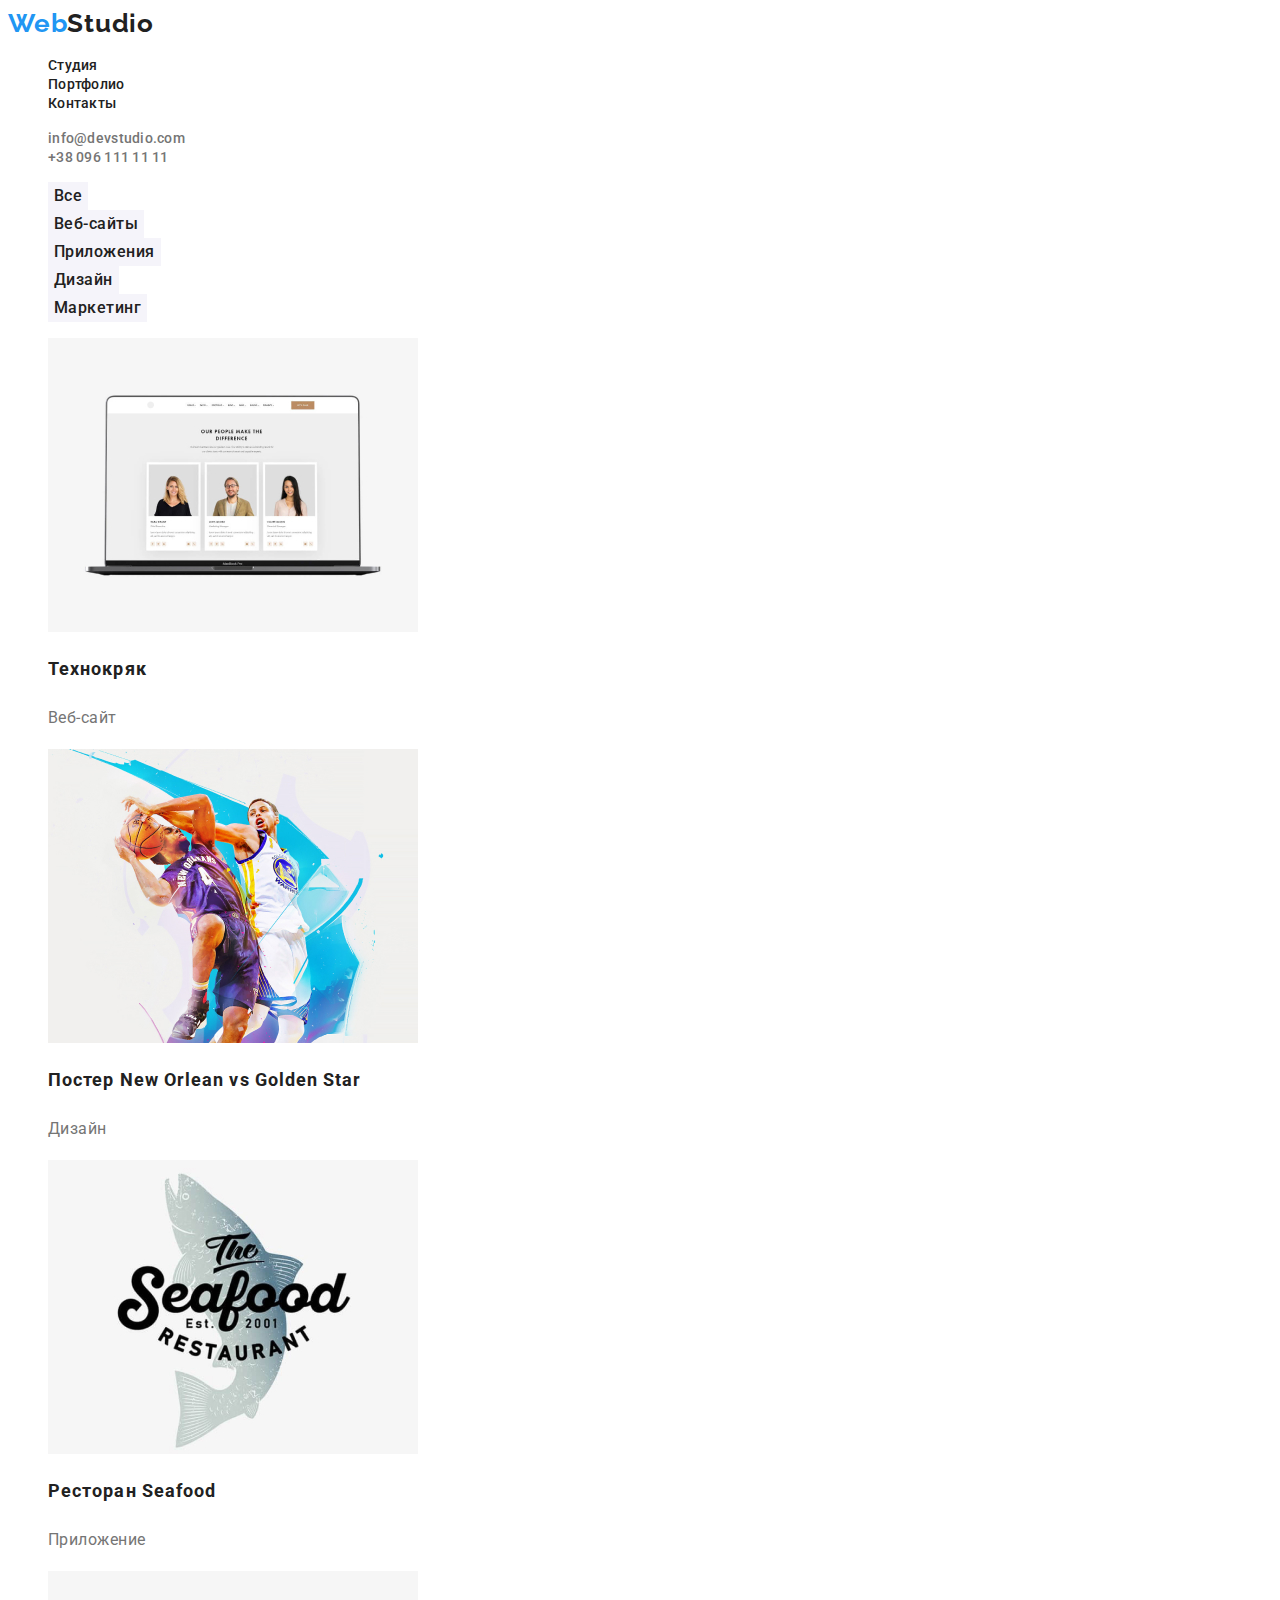
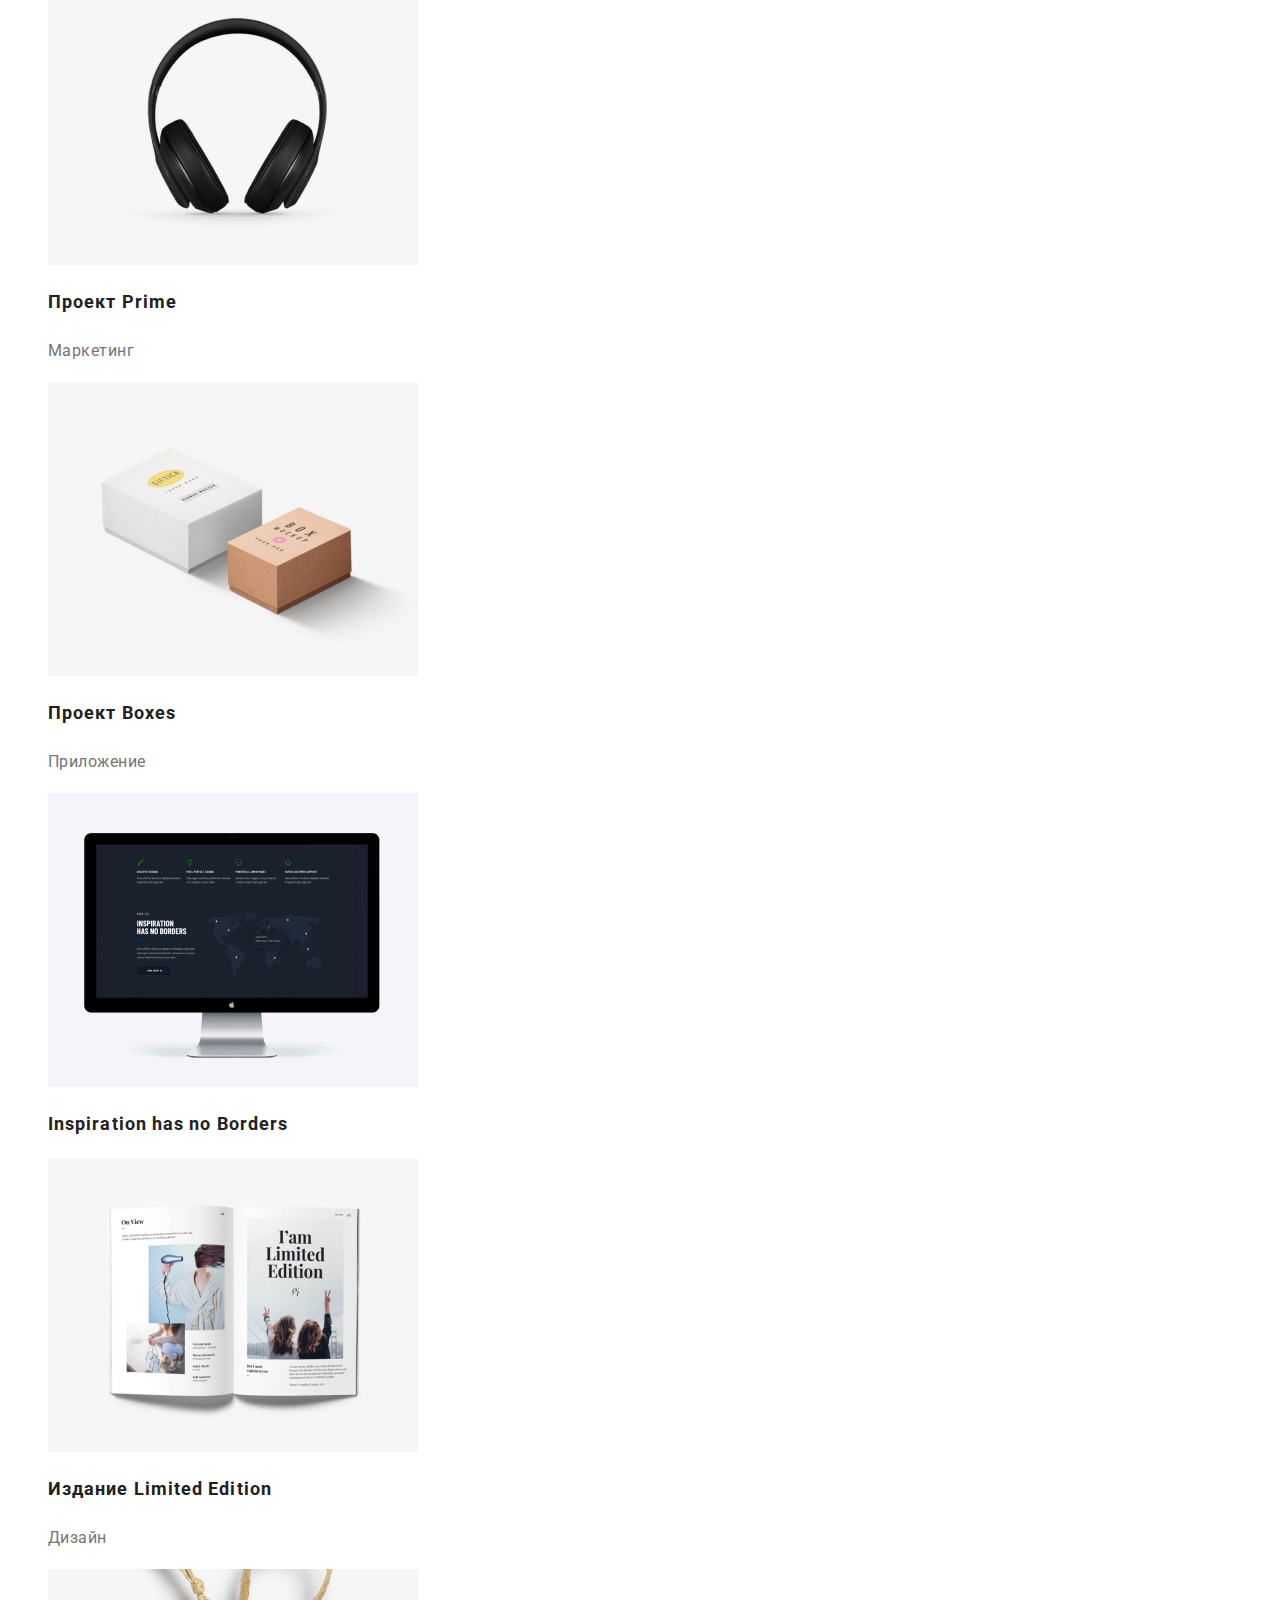
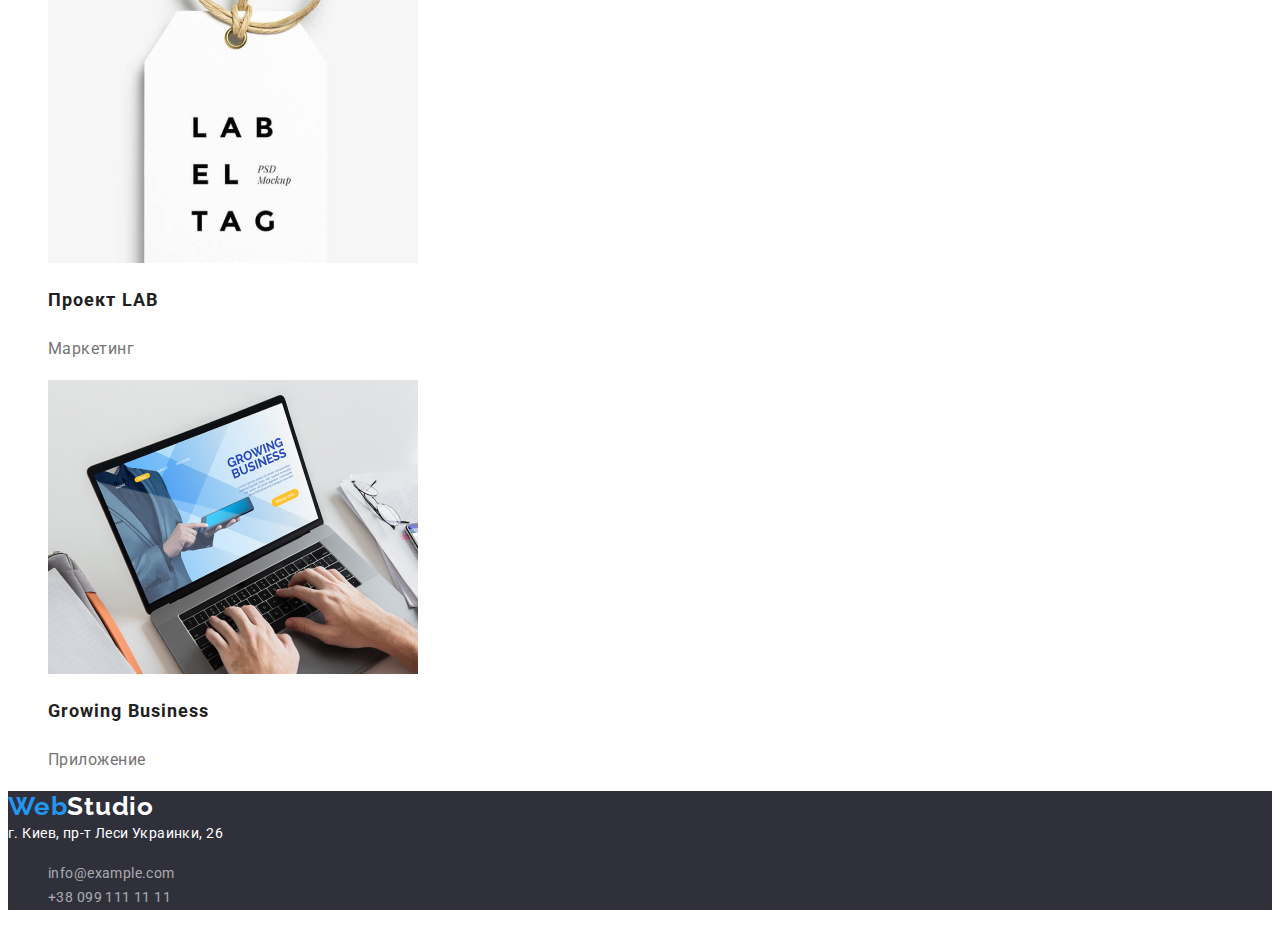
==== commit 2d0891eb: "bug fixes" ====
--- a/portfolio.html
+++ b/portfolio.html
@@ -38,14 +38,7 @@
 
         <ul class="portfolio-projects list">
           <li>
-            <img
-              src="./images/portfolio/project1.jpg"
-              alt="Технокряк"
-              width="370"
-              height="294"
-              width="370"
-              height="294"
-            />
+            <img src="./images/portfolio/project1.jpg" alt="Технокряк" width="370" height="294" />
             <h2>Технокряк</h2>
             <p>Веб-сайт</p>
           </li>
--- a/css/styles.css
+++ b/css/styles.css
@@ -175,6 +175,8 @@
   text-decoration: none;
 }
 .footer address {
+  font-family: inherit;
+  font-style: inherit;
   font-size: 14px;
   line-height: 1.71;
   letter-spacing: 0.03em;
